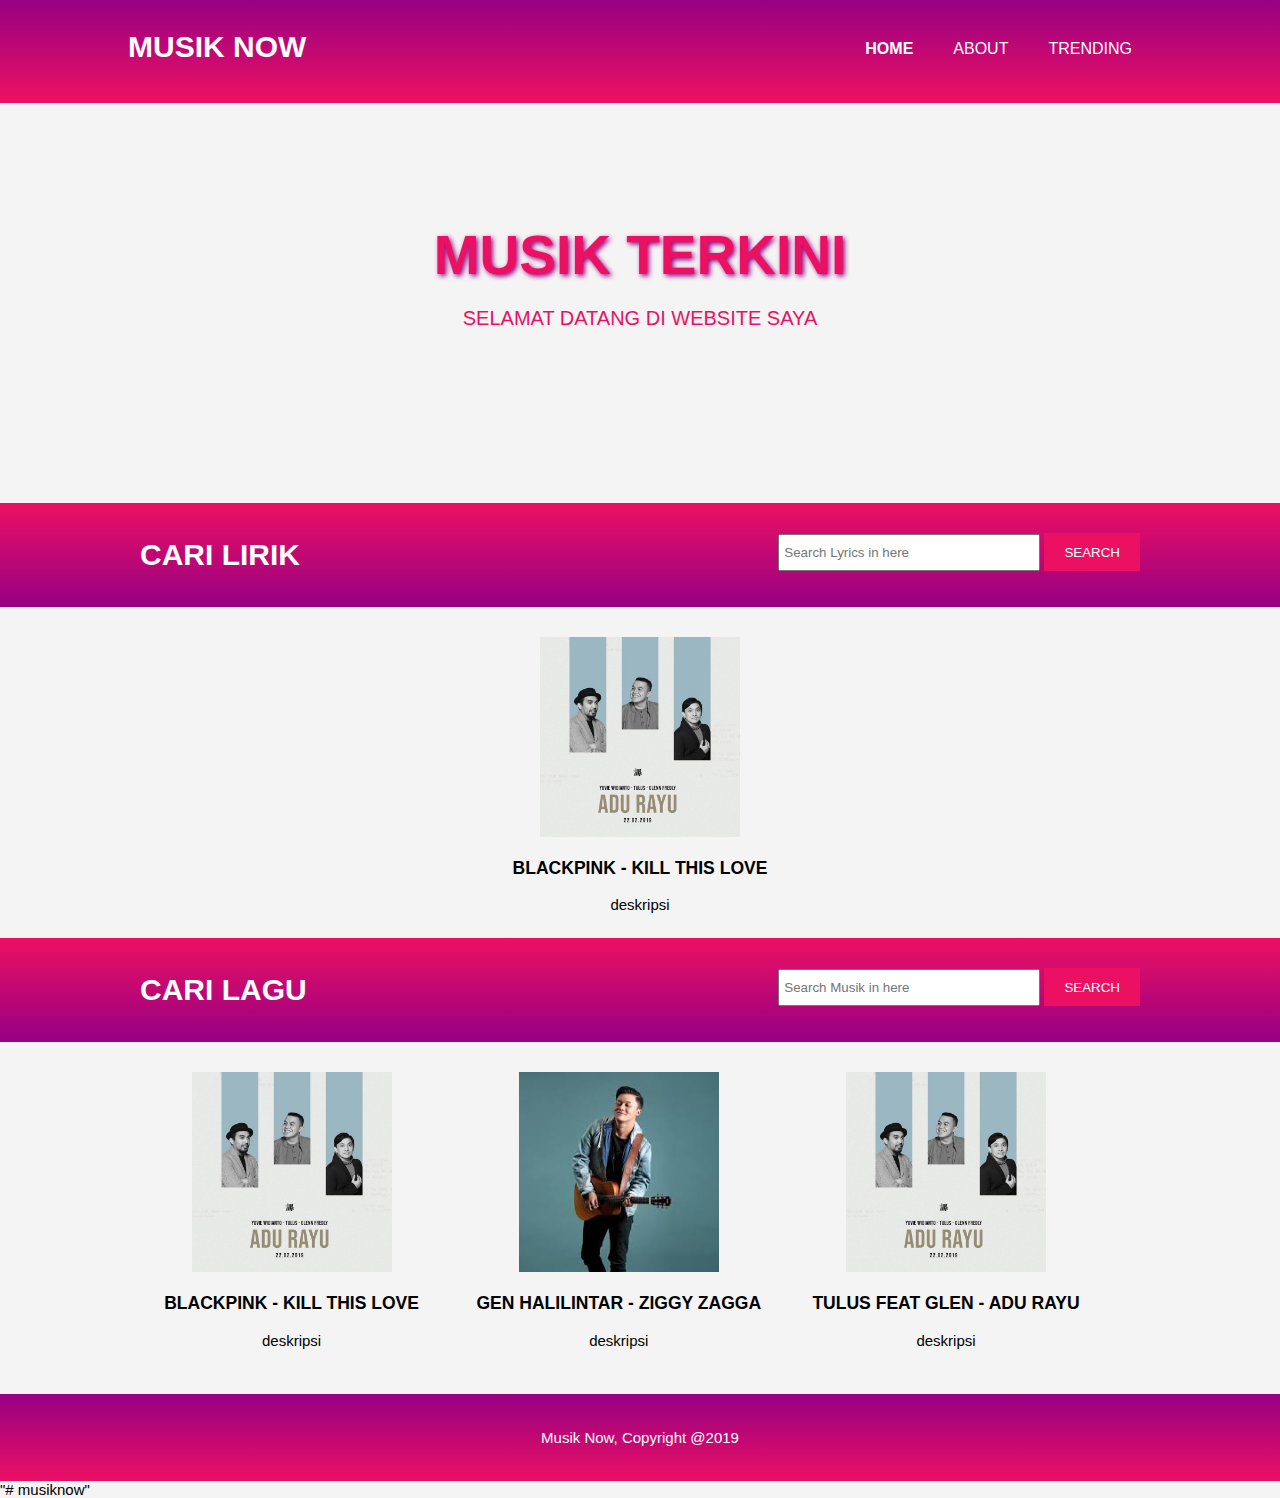
==== index.html @ eaa5ae15 "first commit" ====
<!DOCTYPE html>
<html>
<head>
	<meta charset="utf-8">
	<meta name="viewport" content="width=device-width">
	<title> MUSIK NOW | WELCOME </title>
	<link rel="stylesheet" type="text/css" href="style.css">
</head>
<body>	
<header>
	<div class="container"> 
		<div id="branding">
			<h1>MUSIK NOW</h1>
		</div>
		<nav>
			<ul>
				<li class="active"><a href="index.html">Home</a></li>
				<li> <a href="#"> About </a></li>
				<li> <a href="#"> Trending </a></li>
			</ul>
		</nav>
	</div>
</header>

<section id="showcase">
	<div class="container">
		<h1> MUSIK TERKINI </h1>
			<p> 
				SELAMAT DATANG DI WEBSITE SAYA
			</p>
	</div>
</section>

<section id="newsletter">
	<div class="container">
		<h1> CARI LIRIK </h1>
			<form>
				<input type="lirik" placeholder="Search Lyrics in here">
				<button class="buttonsubs"> SEARCH </button>
			</form>
	</div>
</section>
	
<section id="boxeslirik">
	<div class="container">
	<center>
	<div class="boxlirik">
		<img src="tulus.jpg">
			<h3> BLACKPINK - KILL THIS LOVE </h3>
				<p> deskripsi </p>
	</div>
	<center>
	</div>
</section>

<section id="newsletter">
	<div class="container">
		<h1> CARI LAGU </h1>
			<form>
				<input type="lagu" placeholder="Search Musik in here">
				<button class="buttonsubs"> SEARCH </button>
			</form>
	</div>
</section>
	
<section id="boxes">
	<div class="container">
	<div class="box">
		<img src="tulus.jpg">
			<h3> BLACKPINK - KILL THIS LOVE </h3>
				<p> deskripsi </p>
	</div>
	<div class="box">
		<img src="lol.jpg">
			<h3> GEN HALILINTAR - ZIGGY ZAGGA </h3>
				<p> deskripsi </p>
	</div>
	<div class="box">
		<img src="tulus.jpg">
			<h3> TULUS FEAT GLEN - ADU RAYU </h3>
				<p> deskripsi </p>
	</div>
	</div>
</section>


<footer>
	<p> Musik Now, Copyright @2019</p>
</footer>
</body>
</html>"# musiknow"
---- style.css ----
body{
	margin: 0;
	padding: 0;
	font-size: 15px;
	font-family: sans-serif;
	background-color: #f4f4f4;
}

.container{
	width: 80%;
	margin: auto;
	overflow: hidden;
}

header{
	background: linear-gradient(#960083, #ec1063);
	color: #fff;
	padding-top: 30px;
	min-height: 70px;
	border-bottom: 3px solid #ec1063;
}

header #branding{
	float: left;
}

header #branding h1{
	margin: 0;
}

header nav{
	float: right;
	margin-top: 10px;
}

header li{
	float: left;
	display: inline;
	padding: 0 20px 0 20px;
}

header a{
	color: #fff;
	text-decoration: none;
	text-transform: uppercase;
	font-size: 16px;
}

ul{
	margin: 0;
	padding: 0;
}

header #branding, header .active a{
	color: #fff;
	font-weight: bold;
}

header a:hover{
	color: #960083;
	font-weight: bold;
}

#showcase{
	min-height: 400px;
	text-align: center;
	color: #ec1063;
}

#showcase h1{
	margin-top: 120px;
	font-size: 55px;
	margin-bottom: 10px;
	text-shadow: 2px 2px 5px #960083;
}

#showcase p{
	font-size: 20px;
}

#newsletter{
	padding: 15px;
	color: #fff;
	background: linear-gradient(#ec1063, #960083);
}

#newsletter h1{
	float: left;
}

#newsletter form{
	float: right;
	margin-top: 15px;
}

#newsletter input[type="lirik"]{
	padding: 4px;
	height: 25px;
	width: 250px;
}

#newsletter input[type="lagu"]{
	padding: 4px;
	height: 25px;
	width: 250px;
}

.buttonsubs{
	height: 38px;
	background-color: #ec1063;
	border: 0;
	padding-left: 20px;
	padding-right: 20px;
	color: #fff;
}

#boxes{
	margin-top: 20px;
}

#boxes .box{
	float: left;
	text-align: center;
	width: 30%;
	padding: 10px;
}

#boxes .box img{
	width: 200px;
}

#boxeslirik{
	margin-top: 20px;
}

#boxeslirik .boxlirik{
	float: center;
	text-align: center;
	width: 30%;
	padding: 10px;
}

#boxeslirik .boxlirik img{
	width: 200px;
}

footer{
	padding: 20px;
	margin-top: 20px;
	color: #fff;
	background: linear-gradient(#960083, #ec1063);
	text-align: center;
}

@media(max-width: 768px){
	header #branding,
	header nav,
	header nav li,
	#newsletter h1,
	#newsletter form
	#boxes .box
	#boxeslirik .boxlirik
	{
		float: none;
		text-align: center;
		width: 100%;
	}
	
	header{
		padding-bottom: 20px;
	}
	
	#showcase h1{
		margin-top: 40px;
	}
	
	#newsletter button{
		display: block;
		width: 100%;
	}
	
	#newsletter input[type="lirik"]{
		margin-bottom: 5px;
		width: 100%;
	}
	
	#newsletter input[type="lagu"]{
		margin-bottom: 5px;
		width: 100%;
	}
}
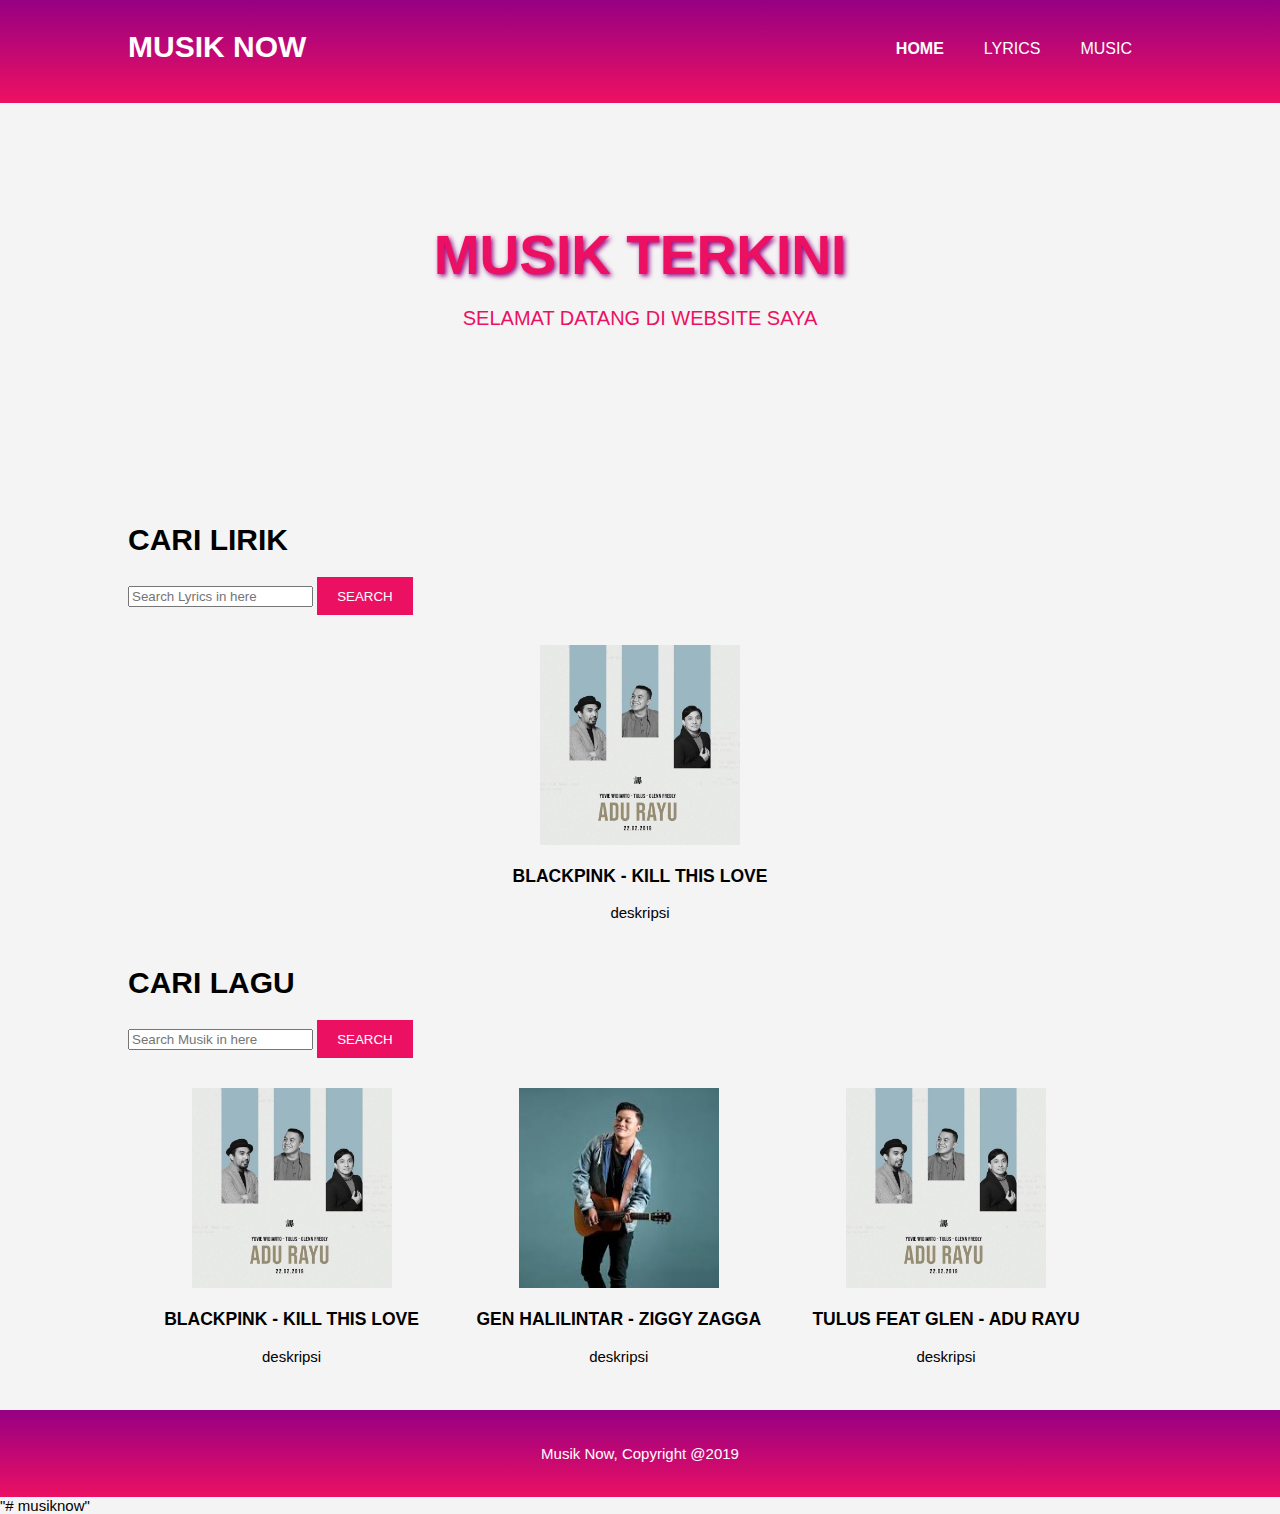
==== commit b6ef4180: "Update index.html" ====
--- a/index.html
+++ b/index.html
@@ -14,9 +14,9 @@
 		</div>
 		<nav>
 			<ul>
-				<li class="active"><a href="index.html">Home</a></li>
-				<li> <a href="#"> About </a></li>
-				<li> <a href="#"> Trending </a></li>
+				<li class="active"><a href="index.html"> HOME </a></li>
+				<li> <a href="#newsletter1"> LYRICS </a></li>
+				<li> <a href="#newsletter2"> MUSIC </a></li>
 			</ul>
 		</nav>
 	</div>
@@ -31,7 +31,7 @@
 	</div>
 </section>
 
-<section id="newsletter">
+<section id="newsletter1">
 	<div class="container">
 		<h1> CARI LIRIK </h1>
 			<form>
@@ -53,7 +53,7 @@
 	</div>
 </section>
 
-<section id="newsletter">
+<section id="newsletter2">
 	<div class="container">
 		<h1> CARI LAGU </h1>
 			<form>
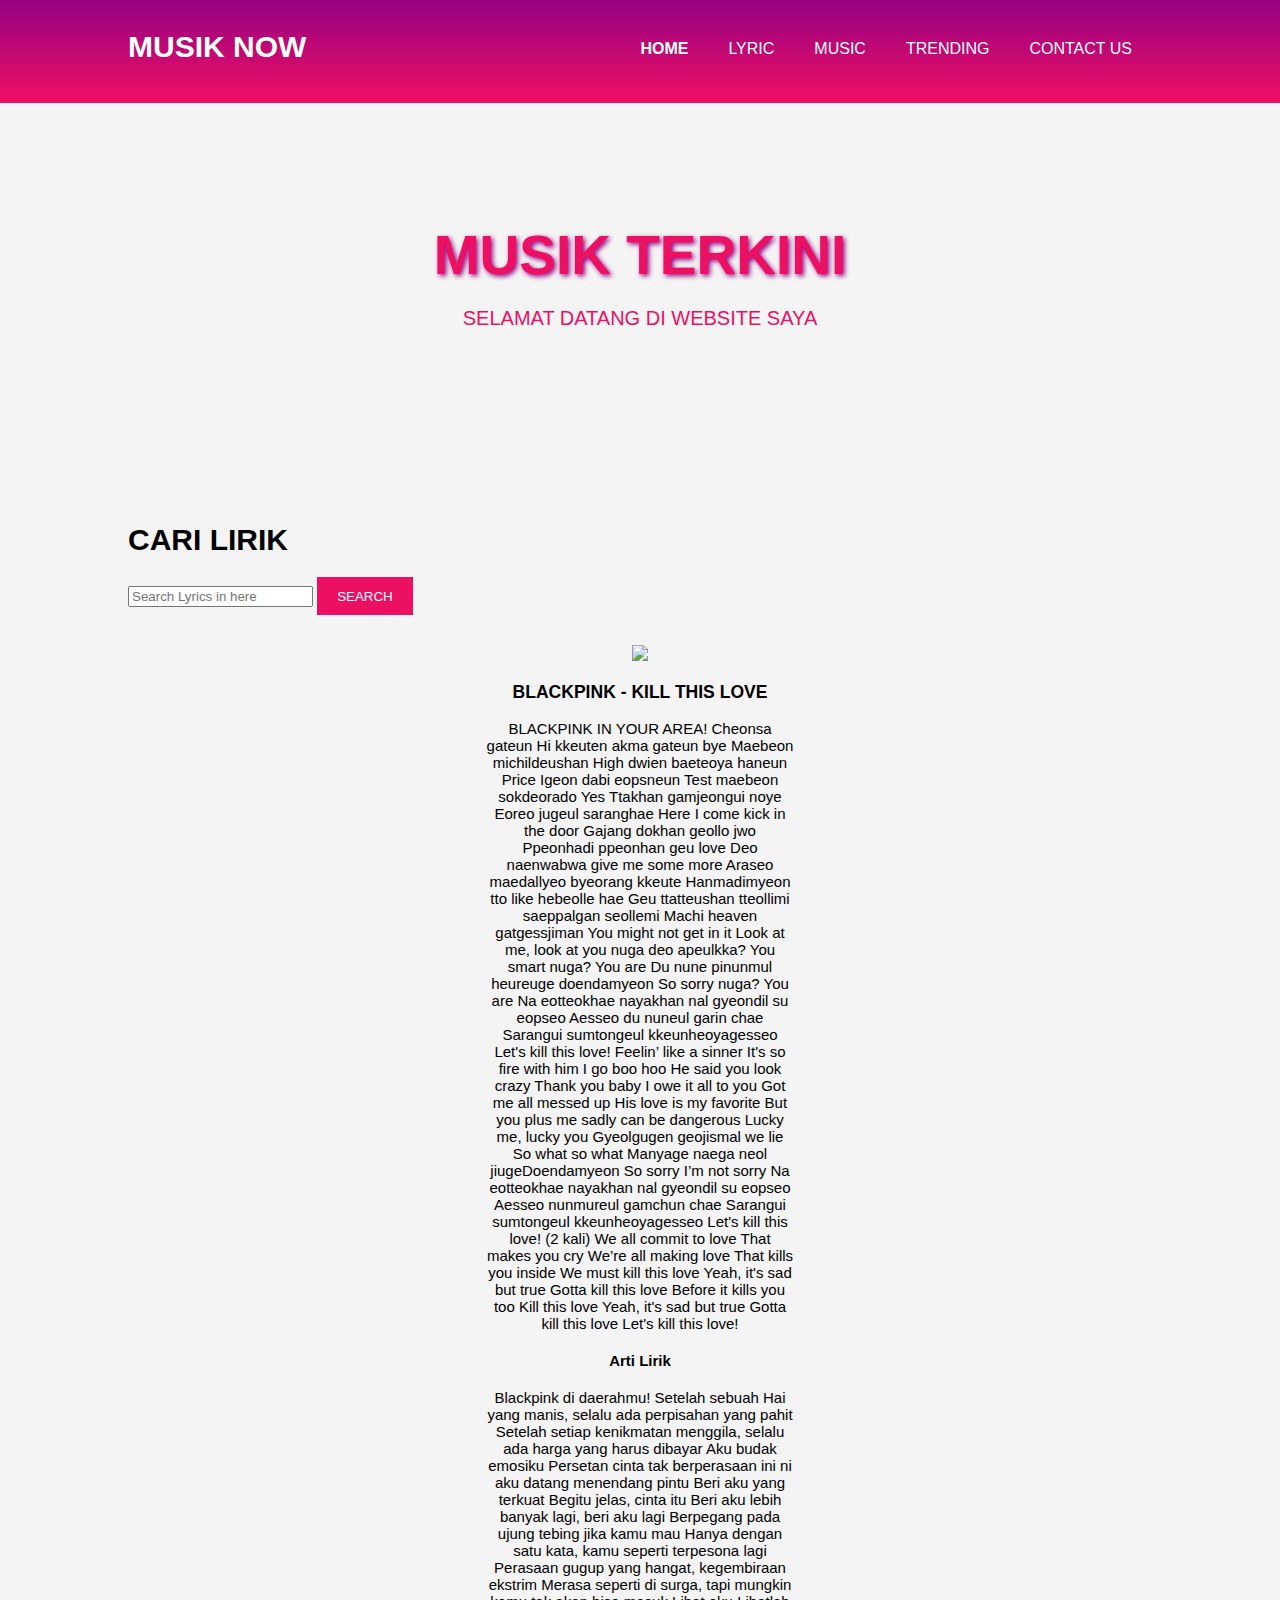
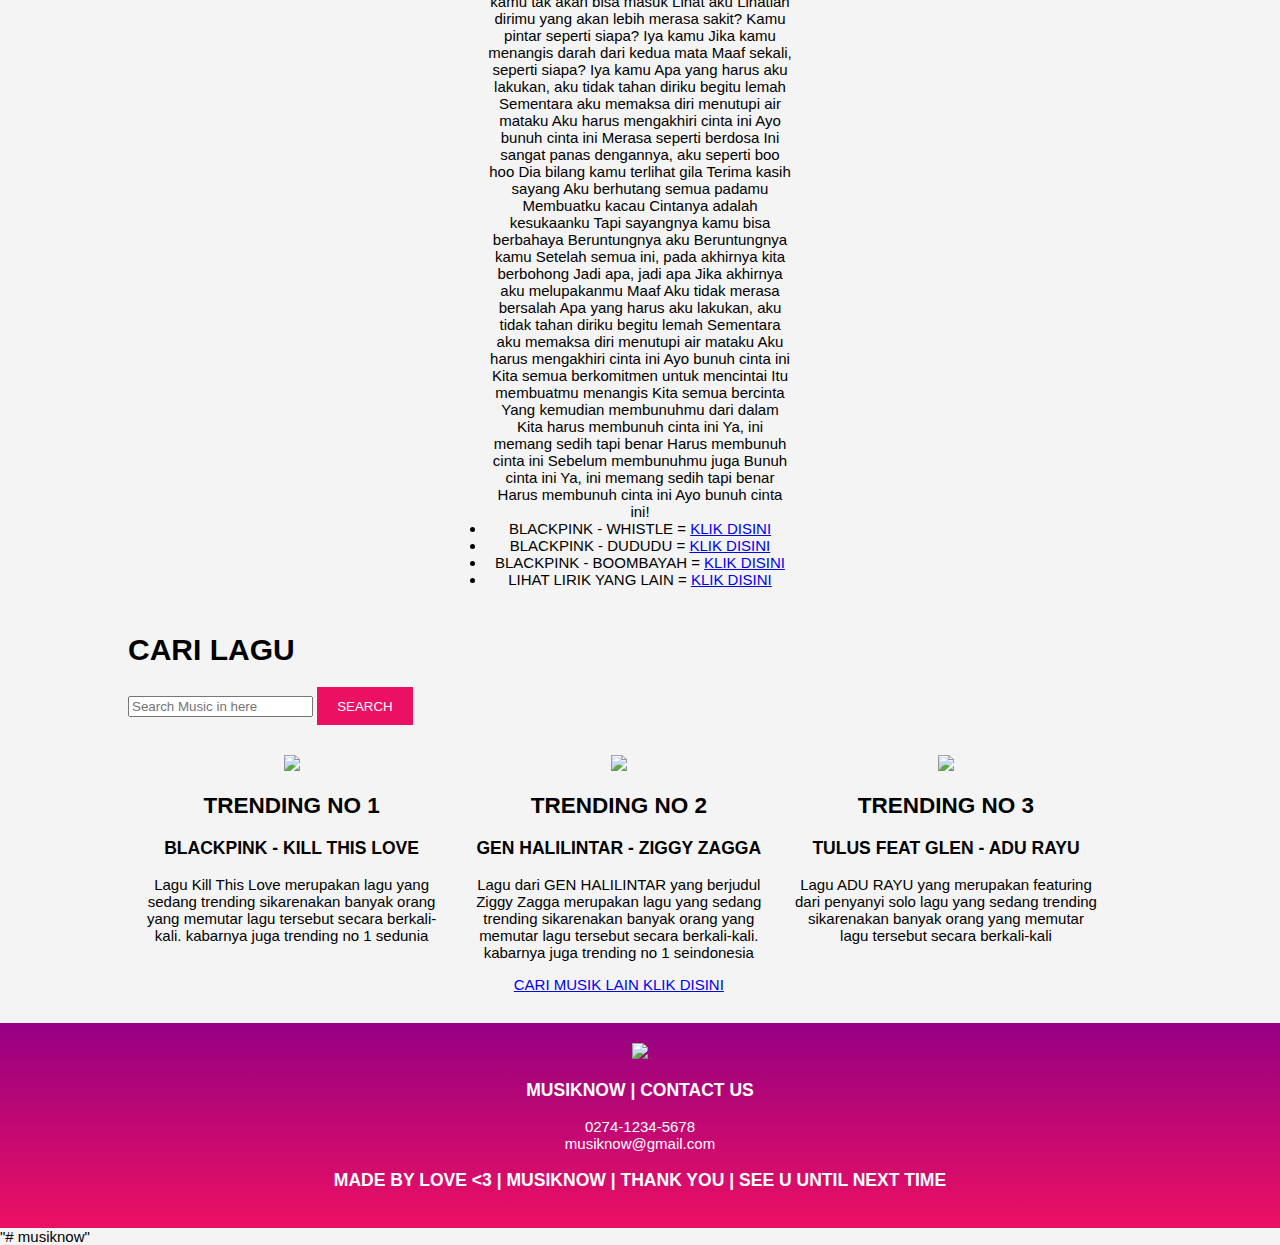
==== commit 7788827c: "Update index.html" ====
--- a/index.html
+++ b/index.html
@@ -14,9 +14,11 @@
 		</div>
 		<nav>
 			<ul>
-				<li class="active"><a href="index.html"> HOME </a></li>
-				<li> <a href="#newsletter1"> LYRICS </a></li>
-				<li> <a href="#newsletter2"> MUSIC </a></li>
+				<li class="active"><a href="index.html">HOME</a></li>
+				<li> <a href="#newsletterlirik"> LYRIC </a></li>
+				<li> <a href="#newsletterlagu"> MUSIC </a></li>
+				<li> <a href="#boxes"> TRENDING </a></li>
+				<li> <a href="#boxescu"> CONTACT US </a></li>
 			</ul>
 		</nav>
 	</div>
@@ -31,11 +33,11 @@
 	</div>
 </section>
 
-<section id="newsletter1">
+<section id="newsletterlirik">
 	<div class="container">
 		<h1> CARI LIRIK </h1>
 			<form>
-				<input type="lirik" placeholder="Search Lyrics in here">
+				<input type="lYRICS" placeholder="Search Lyrics in here">
 				<button class="buttonsubs"> SEARCH </button>
 			</form>
 	</div>
@@ -45,19 +47,129 @@
 	<div class="container">
 	<center>
 	<div class="boxlirik">
-		<img src="tulus.jpg">
+		<img src="KILLTHISLOVE.jpg">
 			<h3> BLACKPINK - KILL THIS LOVE </h3>
-				<p> deskripsi </p>
+				<p> BLACKPINK IN YOUR AREA!
+				Cheonsa gateun Hi kkeuten akma gateun bye
+				Maebeon michildeushan High dwien baeteoya haneun Price
+				Igeon dabi eopsneun Test maebeon sokdeorado Yes
+				Ttakhan gamjeongui noye
+				Eoreo jugeul saranghae
+				Here I come kick in the door
+				Gajang dokhan geollo jwo
+				Ppeonhadi ppeonhan geu love
+				Deo naenwabwa give me some more
+				Araseo maedallyeo byeorang kkeute
+				Hanmadimyeon tto like hebeolle hae
+				Geu ttatteushan tteollimi saeppalgan seollemi
+				Machi heaven gatgessjiman
+				You might not get in it
+				Look at me, look at you nuga deo apeulkka?
+				You smart nuga? You are
+				Du nune pinunmul heureuge doendamyeon
+				So sorry nuga? You are
+				Na eotteokhae nayakhan nal gyeondil su eopseo
+				Aesseo du nuneul garin chae
+				Sarangui sumtongeul kkeunheoyagesseo
+				Let's kill this love!
+				Feelin’ like a sinner
+				It's so fire with him I go boo hoo
+				He said you look crazy
+				Thank you baby
+				I owe it all to you
+				Got me all messed up
+				His love is my favorite
+				But you plus me sadly can be dangerous
+				Lucky me, lucky you
+				Gyeolgugen geojismal we lie
+				So what so what
+				Manyage naega neol jiugeDoendamyeon So sorry
+				I’m not sorry
+				Na eotteokhae nayakhan nal gyeondil su eopseo
+				Aesseo nunmureul gamchun chae
+				Sarangui sumtongeul kkeunheoyagesseo
+				Let's kill this love! (2 kali)
+				We all commit to love
+				That makes you cry
+				We’re all making love
+				That kills you inside
+				We must kill this love
+				Yeah, it's sad but true
+				Gotta kill this love
+				Before it kills you too
+				Kill this love
+				Yeah, it's sad but true
+				Gotta kill this love
+				Let's kill this love!
+				<h4>Arti Lirik</h4>
+				Blackpink di daerahmu!
+				Setelah sebuah Hai yang manis, selalu ada perpisahan yang pahit
+				Setelah setiap kenikmatan menggila, selalu ada harga yang harus dibayar
+				Aku budak emosiku
+				Persetan cinta tak berperasaan ini
+				ni aku datang menendang pintu
+				Beri aku yang terkuat
+				Begitu jelas, cinta itu
+				Beri aku lebih banyak lagi, beri aku lagi
+				Berpegang pada ujung tebing jika kamu mau
+				Hanya dengan satu kata, kamu seperti terpesona lagi
+				Perasaan gugup yang hangat, kegembiraan ekstrim
+				Merasa seperti di surga, tapi mungkin kamu tak akan bisa masuk
+				Lihat aku Lihatlah dirimu yang akan lebih merasa sakit?
+				Kamu pintar seperti siapa? Iya kamu
+				Jika kamu menangis darah dari kedua mata
+				Maaf sekali, seperti siapa? Iya kamu
+				Apa yang harus aku lakukan, aku tidak tahan diriku begitu lemah
+				Sementara aku memaksa diri menutupi air mataku
+				Aku harus mengakhiri cinta ini
+				Ayo bunuh cinta ini
+				Merasa seperti berdosa
+				Ini sangat panas dengannya, aku seperti boo hoo
+				Dia bilang kamu terlihat gila
+				Terima kasih sayang
+				Aku berhutang semua padamu
+				Membuatku kacau
+				Cintanya adalah kesukaanku
+				Tapi sayangnya kamu bisa berbahaya
+				Beruntungnya aku Beruntungnya kamu
+				Setelah semua ini, pada akhirnya kita berbohong
+				Jadi apa, jadi apa
+				Jika akhirnya aku melupakanmu
+				Maaf
+				Aku tidak merasa bersalah
+				Apa yang harus aku lakukan, aku tidak tahan diriku begitu lemah
+				Sementara aku memaksa diri menutupi air mataku
+				Aku harus mengakhiri cinta ini
+				Ayo bunuh cinta ini
+				Kita semua berkomitmen untuk mencintai
+				Itu membuatmu menangis
+				Kita semua bercinta
+				Yang kemudian membunuhmu dari dalam
+				Kita harus membunuh cinta ini
+				Ya, ini memang sedih tapi benar
+				Harus membunuh cinta ini
+				Sebelum membunuhmu juga
+				Bunuh cinta ini
+				Ya, ini memang sedih tapi benar
+				Harus membunuh cinta ini
+				Ayo bunuh cinta ini!</br>
+				<ul> 
+				<li>BLACKPINK - WHISTLE   = <a href="WHISTLE.html" >KLIK DISINI</a> </li>
+				<li>BLACKPINK - DUDUDU    = <a href="DUDUDUDU.html" >KLIK DISINI</a> </li>
+				<li>BLACKPINK - BOOMBAYAH = <a href="BOOMBAYAH.html" >KLIK DISINI</a> </li>
+				<li>LIHAT LIRIK YANG LAIN   = <a href="https://www.spotify.com" >KLIK DISINI</a> </li>
+				</ul>
+ </p>
 	</div>
 	<center>
 	</div>
 </section>
 
-<section id="newsletter2">
+<section id="newsletterlagu">
 	<div class="container">
 		<h1> CARI LAGU </h1>
 			<form>
-				<input type="lagu" placeholder="Search Musik in here">
+				<input type="MUSIC" placeholder="Search Music in here">
 				<button class="buttonsubs"> SEARCH </button>
 			</form>
 	</div>
@@ -66,26 +178,53 @@
 <section id="boxes">
 	<div class="container">
 	<div class="box">
-		<img src="tulus.jpg">
+		<img src="KILLTHISLOVE.jpg">
+			<h2> TRENDING NO 1 </h2>
 			<h3> BLACKPINK - KILL THIS LOVE </h3>
-				<p> deskripsi </p>
-	</div>
-	<div class="box">
-		<img src="lol.jpg">
+				<p> Lagu Kill This Love merupakan lagu yang sedang trending sikarenakan
+				banyak orang yang memutar lagu tersebut secara berkali-kali. kabarnya 
+				juga trending no 1 sedunia</p>
+	</div>
+	<div class="box">
+		<img src="ZIGGY ZAGGA.jpg">
+			<h2> TRENDING NO 2 </h2>
 			<h3> GEN HALILINTAR - ZIGGY ZAGGA </h3>
-				<p> deskripsi </p>
-	</div>
-	<div class="box">
-		<img src="tulus.jpg">
+				<p> Lagu dari GEN HALILINTAR yang berjudul Ziggy Zagga merupakan lagu yang sedang trending sikarenakan
+				banyak orang yang memutar lagu tersebut secara berkali-kali. kabarnya 
+				juga trending no 1 seindonesia </p>
+				<a href="https://www.spotify.com" >CARI MUSIK LAIN KLIK DISINI</a> 
+	</div>
+	<div class="box">
+		<img src="ADU RAYU.jpg">
+			<h2> TRENDING NO 3 </h2>
 			<h3> TULUS FEAT GLEN - ADU RAYU </h3>
-				<p> deskripsi </p>
+				<p> Lagu ADU RAYU yang merupakan featuring dari penyanyi solo lagu yang 
+				sedang trending sikarenakan banyak orang yang memutar lagu tersebut 
+				secara berkali-kali </p>
 	</div>
 	</div>
 </section>
 
 
 <footer>
-	<p> Musik Now, Copyright @2019</p>
+	<section id="boxescu">
+	<div class="container">
+	<div class="box">
+		<img src="KILLTHISLOVE.jpg">
+	</div>
+	<div class="box">
+			<h3> MUSIKNOW | CONTACT US </h3>
+			<ul>
+				<li> 0274-1234-5678 </li>
+				<li> musiknow@gmail.com </li>
+				</ul>
+	</div>
+	<div class="box">
+			<h3> MADE BY LOVE <3 | MUSIKNOW | THANK YOU | SEE U UNTIL NEXT TIME</h3>
+	</div>
+	</div>
+</section>
+	</div>
 </footer>
 </body>
 </html>"# musiknow" 
--- a/style.css
+++ b/style.css
@@ -78,28 +78,43 @@
 	font-size: 20px;
 }
 
-#newsletter{
+#newsletter1{
 	padding: 15px;
 	color: #fff;
 	background: linear-gradient(#ec1063, #960083);
 }
 
-#newsletter h1{
-	float: left;
-}
-
-#newsletter form{
+#newsletter1 h1{
+	float: left;
+}
+
+#newsletter1 form{
 	float: right;
 	margin-top: 15px;
 }
 
-#newsletter input[type="lirik"]{
+#newsletter1 input[type="lirik"]{
 	padding: 4px;
 	height: 25px;
 	width: 250px;
 }
 
-#newsletter input[type="lagu"]{
+#newsletter2{
+	padding: 15px;
+	color: #fff;
+	background: linear-gradient(#ec1063, #960083);
+}
+
+#newsletter2 h1{
+	float: left;
+}
+
+#newsletter2 form{
+	float: right;
+	margin-top: 15px;
+}
+
+#newsletter2 input[type="lagu"]{
 	padding: 4px;
 	height: 25px;
 	width: 250px;
@@ -156,8 +171,10 @@
 	header #branding,
 	header nav,
 	header nav li,
-	#newsletter h1,
-	#newsletter form
+	#newsletter1 h1,
+	#newsletter1 form
+	#newsletter2 h1,
+	#newsletter2 form
 	#boxes .box
 	#boxeslirik .boxlirik
 	{
@@ -179,13 +196,13 @@
 		width: 100%;
 	}
 	
-	#newsletter input[type="lirik"]{
+	#newsletter1 input[type="lirik"]{
 		margin-bottom: 5px;
 		width: 100%;
 	}
 	
-	#newsletter input[type="lagu"]{
+	#newsletter2 input[type="lagu"]{
 		margin-bottom: 5px;
 		width: 100%;
 	}
-}+}
